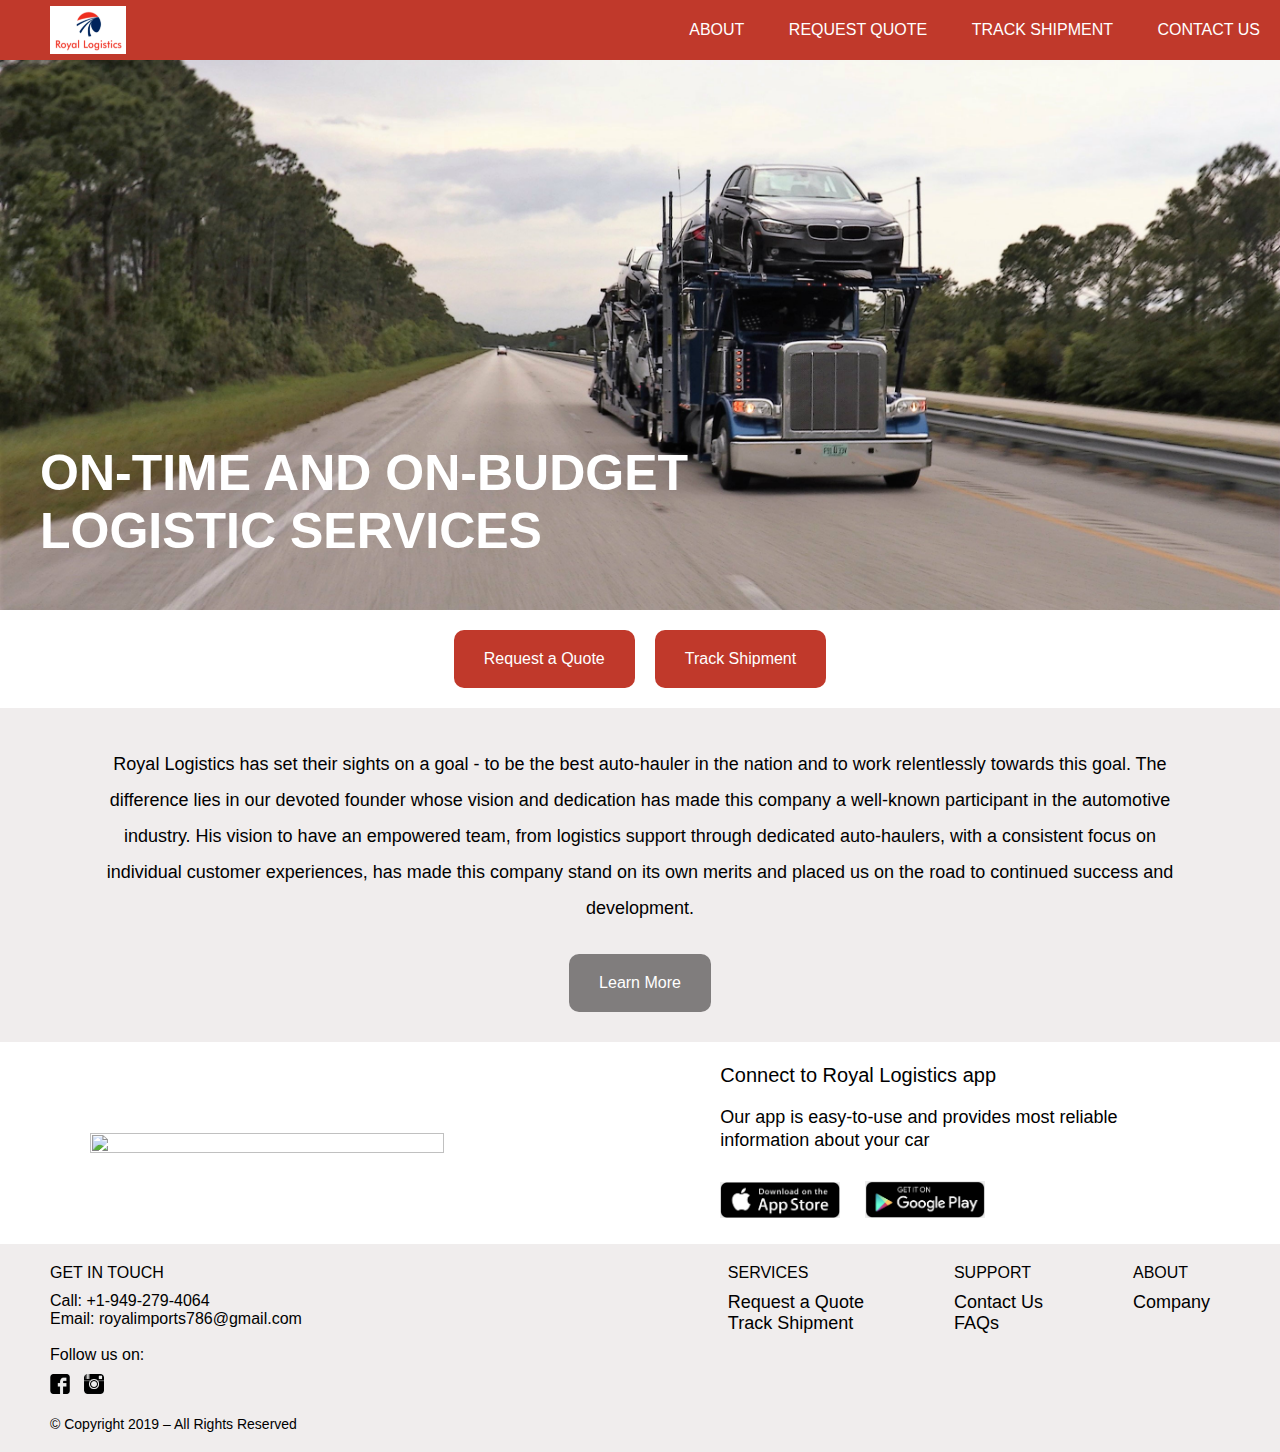
==== index.html @ ff353b6e "Royal Imports website" ====
<html>
  <body>
    <head>
      <link rel="stylesheet" href="style.css">
    </head>
    <header>
      <a href='index.html'><img src='royal-logo.png' id='logo'></a>
      <nav>
        <a href='about.html' class='button_text'>ABOUT</a>
        <a href='request_quote.html' class='button_text'>REQUEST QUOTE</a>
        <a href='track_shipment.html' class='button_text'>TRACK SHIPMENT</a>
        <a href='general_enquiries.html' class='button_text'>CONTACT US</a>
      </nav>
    </header>
    <div id='hero'>
      <h2>ON-TIME AND ON-BUDGET<br>LOGISTIC SERVICES</h2>
    </div>
    <div class='all_buttons'>
      <button class='action_button'><span class='button_text'>Request a Quote</span></button>
      <button class='action_button'><span class='button_text'>Track Shipment</span></button>
    </div>
    <div id='RI_info'>
      <p>Royal Logistics has set their sights on a goal - to be the best auto-hauler in the nation and to work relentlessly towards this goal. The difference lies in our devoted founder whose vision and dedication has made this company a well-known participant in the automotive industry. His vision to have an empowered team, from logistics support through dedicated auto-haulers, with a consistent focus on individual customer experiences, has made this company stand on its own merits and placed us on the road to continued success and development.
      </p>
      <div class='all_buttons'>
        <button class='info_button'><span class='button_text'>Learn More</span></button>
      </div>
    </div>
    <div id='app_info'>
      <img src='app.jpg' id='app_image'>
      <div id='app'>
        <div id='sub_heading'>Connect to Royal Logistics app</div>
        <p id='app_features'>Our app is easy-to-use and provides most reliable information about your car</p>
        <img src='appstore.png' class='download_app'>
        <img src='googleplay.png' class='download_app'>
      </div>
    </div>
    <div id='RI_bottom'>
      <div class='footer'>
        <div class='footer_title'>GET IN TOUCH</div>
        Call: +1-949-279-4064<br>
        Email: royalimports786@gmail.com<br>
        <br>
        Follow us on:<br>
        <img src='facebook.png' class='social_media'>
        <img src='instagram.png' class='social_media'><br><br>
        <span id='copyright'>© Copyright 2019 – All Rights Reserved</span>
      </div>
      <div id='footer_menu'>
        <div class='footer'>
          <div class='footer_title'>SERVICES</div>
          <a href='request_quote.html' class='footer_links'>Request a Quote</a><br>
          <a href='track_shipment.html'>Track Shipment</a>
        </div>
        <div class='footer'>
          <div class='footer_title'>SUPPORT</div>
          <a href='general_enquiries.html' class='footer_links'>Contact Us</a><br>
          <a href=''>FAQs</a>
        </div>
        <div class='footer'>
          <div class='footer_title'>ABOUT</div>
          <a href='about.html'>Company</a>
        </div>
      </div>
    </div>
  </body>
</html>
---- style.css ----
body {
  margin: 0px;
  padding: 0px;
}
html {
  font-family: 'Lato', sans-serif;
}
#logo {
  height: 80%;
  margin-left: 50px;}
nav > a {
  color: white;
  font-size: 11px;
  text-decoration: none;
  padding: 4px 20px;
}
header {
  display: flex;
  align-items: center;
  background-color: #c0392b;
  height: 60px;
  justify-content: space-between;
}
#hero {
  width: 100%;
  height: 550px;
  display: flex;
  color: white;
  align-items: flex-end;
  font-size: 30px;
  background-image: url('car-shipping.jpg');
  background-size: cover;
  background-position: center center;
}
h2 {
  font-size: 50px;
  padding: 50px 40px;
  margin: 0px;
}
.action_button {
  padding: 20px 30px;
  border-radius: 10px;
  margin: 20px 10px;
  background-color: #c0392b;
  color: white;
}
.button_text {
  font-size: 16px;
}
#RI_info {
  background-color: #f0eded;
  padding: 20px 100px;
  line-height: 2;
}
#RI_bottom {
  background-color: #f0eded;
  padding: 20px 50px;
  line-height: 2;
  display: flex;
  justify-content: space-between;
}
p {
  font-size: 18px;
  text-align: center;
}
.info_button {
  background-color: #807d7d;
  padding: 20px 30px;
  border-radius: 10px;
  margin: 10px 10px;
  color: white;
}
.all_buttons {
  display: flex;
  justify-content: center;
}
button {
  border: none;
}
#app_image {
  width: 60%;
  padding: 10px 40px;
  vertical-align: middle;
}
#app_info {
  padding: 20px 50px;
  display: flex;
  justify-content: center;
  line-height: 1.3;
  align-items: center;
}
#sub_heading {
  font-size: 20px;
}
.download_app {
  width: 120px;
  margin: 10px 20px 0px 0px;
}
#app {
  vertical-align: middle;
}
#app_features {
  width: 80%;
  text-align: left;
}
.footer {
  font-size: 16px;
  line-height: normal;
  display: inline-block;
  vertical-align: top;
  margin-right: 20px;
}
#footer_menu {
  display: flex;
  justify-content: flex-end;
}
.social_media {
  height: 20px;
  width: 20px;
  margin-right: 10px;
  margin-top: 10px;
}
.footer > a {
  text-decoration: none;
  color: black;
  font-size: 18px;
}
.footer_title {
  margin-bottom: 10px;
}
#copyright {
  font-size: 14px;
}
.footer_links {
  margin-right: 70px;
  padding-bottom: 50px;
}
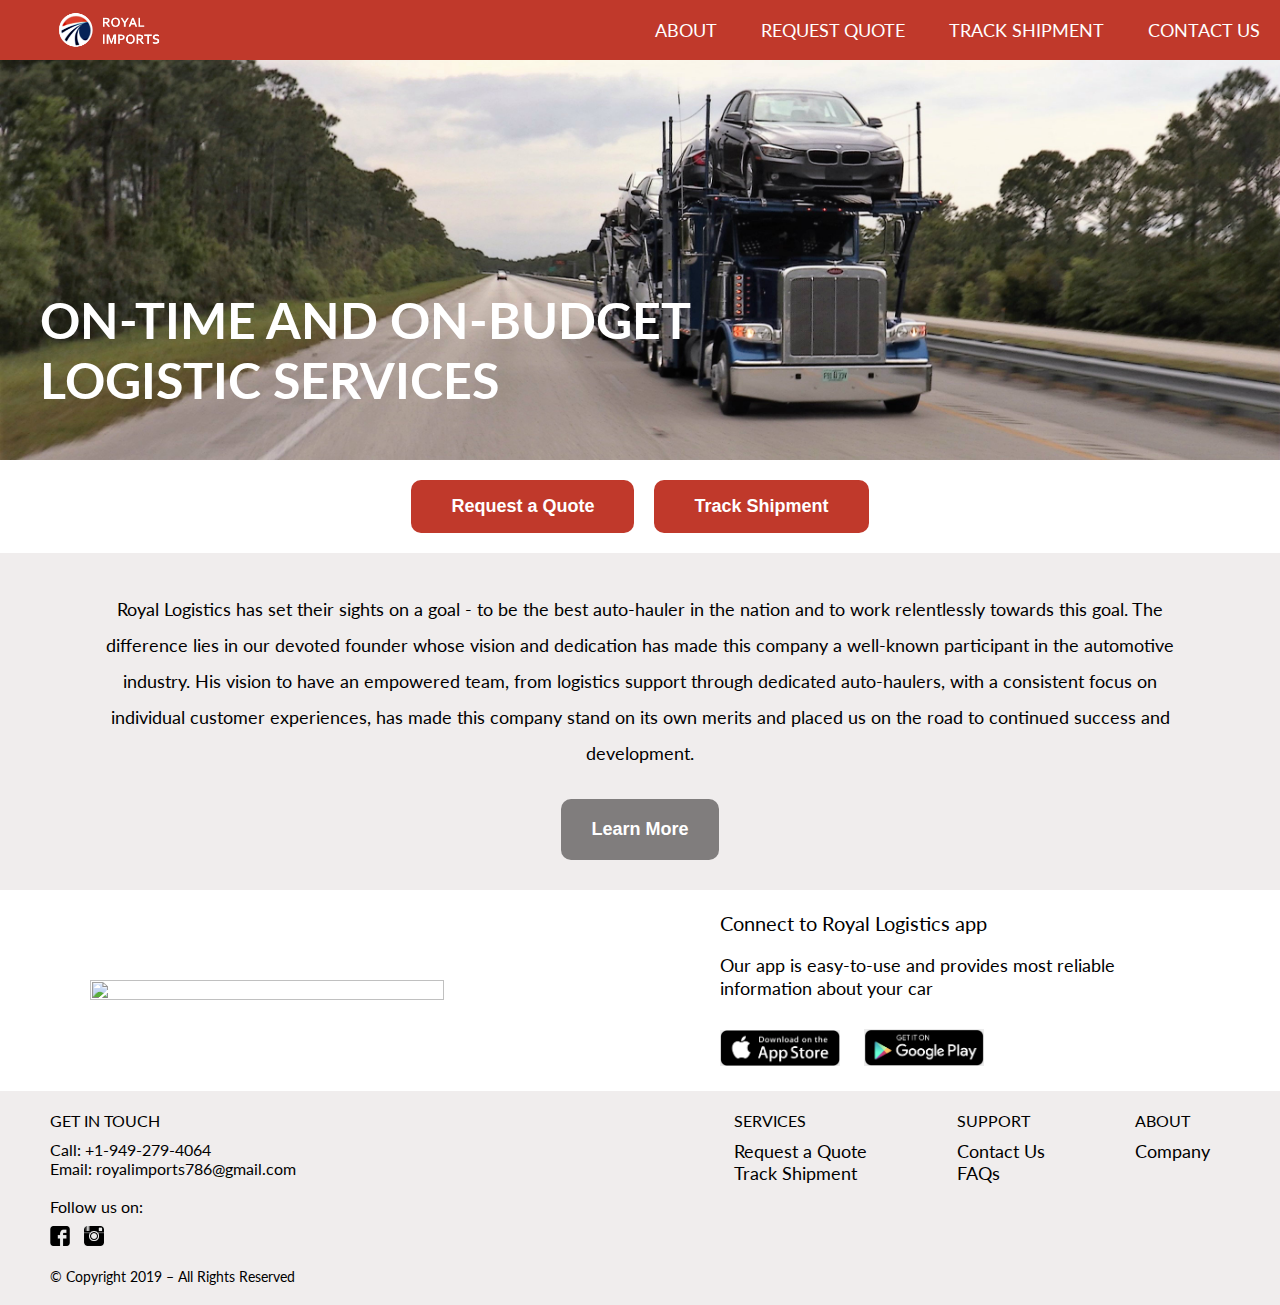
==== commit fab9bd15: "quick cleanup" ====
--- a/index.html
+++ b/index.html
@@ -1,6 +1,7 @@
 <html>
   <body>
     <head>
+      <link href="https://fonts.googleapis.com/css?family=Lato&display=swap" rel="stylesheet">
       <link rel="stylesheet" href="style.css">
     </head>
     <header>
--- a/style.css
+++ b/style.css
@@ -23,7 +23,7 @@
 }
 #hero {
   width: 100%;
-  height: 550px;
+  height: 400px;
   display: flex;
   color: white;
   align-items: flex-end;
@@ -38,14 +38,15 @@
   margin: 0px;
 }
 .action_button {
-  padding: 20px 30px;
+  padding: 16px 40px;
   border-radius: 10px;
   margin: 20px 10px;
   background-color: #c0392b;
   color: white;
+  font-weight: bold;
 }
 .button_text {
-  font-size: 16px;
+  font-size: 18px;
 }
 #RI_info {
   background-color: #f0eded;
@@ -69,6 +70,7 @@
   border-radius: 10px;
   margin: 10px 10px;
   color: white;
+  font-weight: bold;
 }
 .all_buttons {
   display: flex;
@@ -76,6 +78,7 @@
 }
 button {
   border: none;
+  cursor: pointer;
 }
 #app_image {
   width: 60%;
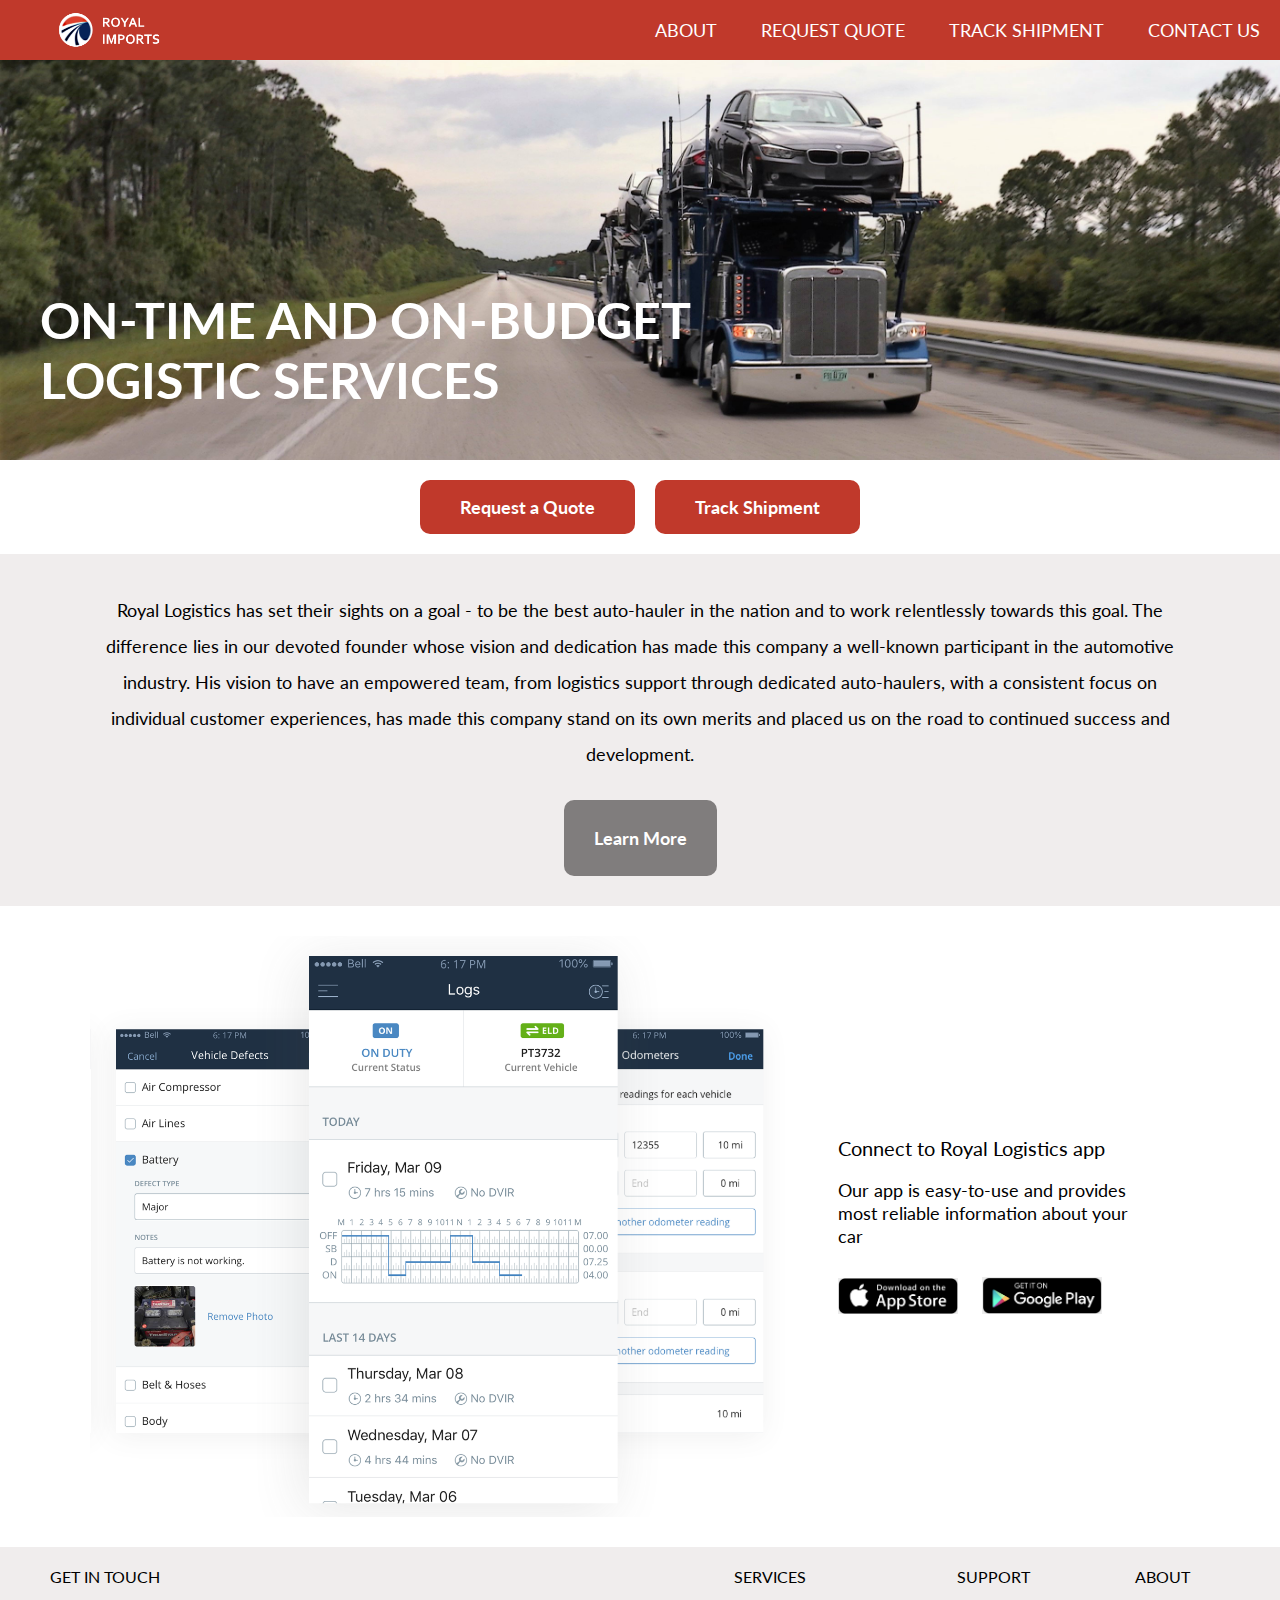
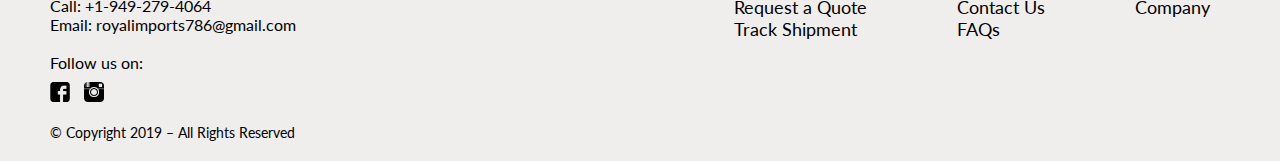
==== commit 10206623: "web changes" ====
--- a/index.html
+++ b/index.html
@@ -17,14 +17,14 @@
       <h2>ON-TIME AND ON-BUDGET<br>LOGISTIC SERVICES</h2>
     </div>
     <div class='all_buttons'>
-      <button class='action_button'><span class='button_text'>Request a Quote</span></button>
-      <button class='action_button'><span class='button_text'>Track Shipment</span></button>
+      <a href="request_quote.html" class='action_button'><span class='button_text'>Request a Quote</span></a>
+      <a href="track_shipment.html" class='action_button'><span class='button_text'>Track Shipment</span></a>
     </div>
     <div id='RI_info'>
       <p>Royal Logistics has set their sights on a goal - to be the best auto-hauler in the nation and to work relentlessly towards this goal. The difference lies in our devoted founder whose vision and dedication has made this company a well-known participant in the automotive industry. His vision to have an empowered team, from logistics support through dedicated auto-haulers, with a consistent focus on individual customer experiences, has made this company stand on its own merits and placed us on the road to continued success and development.
       </p>
       <div class='all_buttons'>
-        <button class='info_button'><span class='button_text'>Learn More</span></button>
+        <a href="about.html" class='info_button'><span class='button_text'>Learn More</span></a>
       </div>
     </div>
     <div id='app_info'>
--- a/style.css
+++ b/style.css
@@ -1,6 +1,9 @@
 body {
   margin: 0px;
   padding: 0px;
+}
+a {
+  text-decoration: none;
 }
 html {
   font-family: 'Lato', sans-serif;
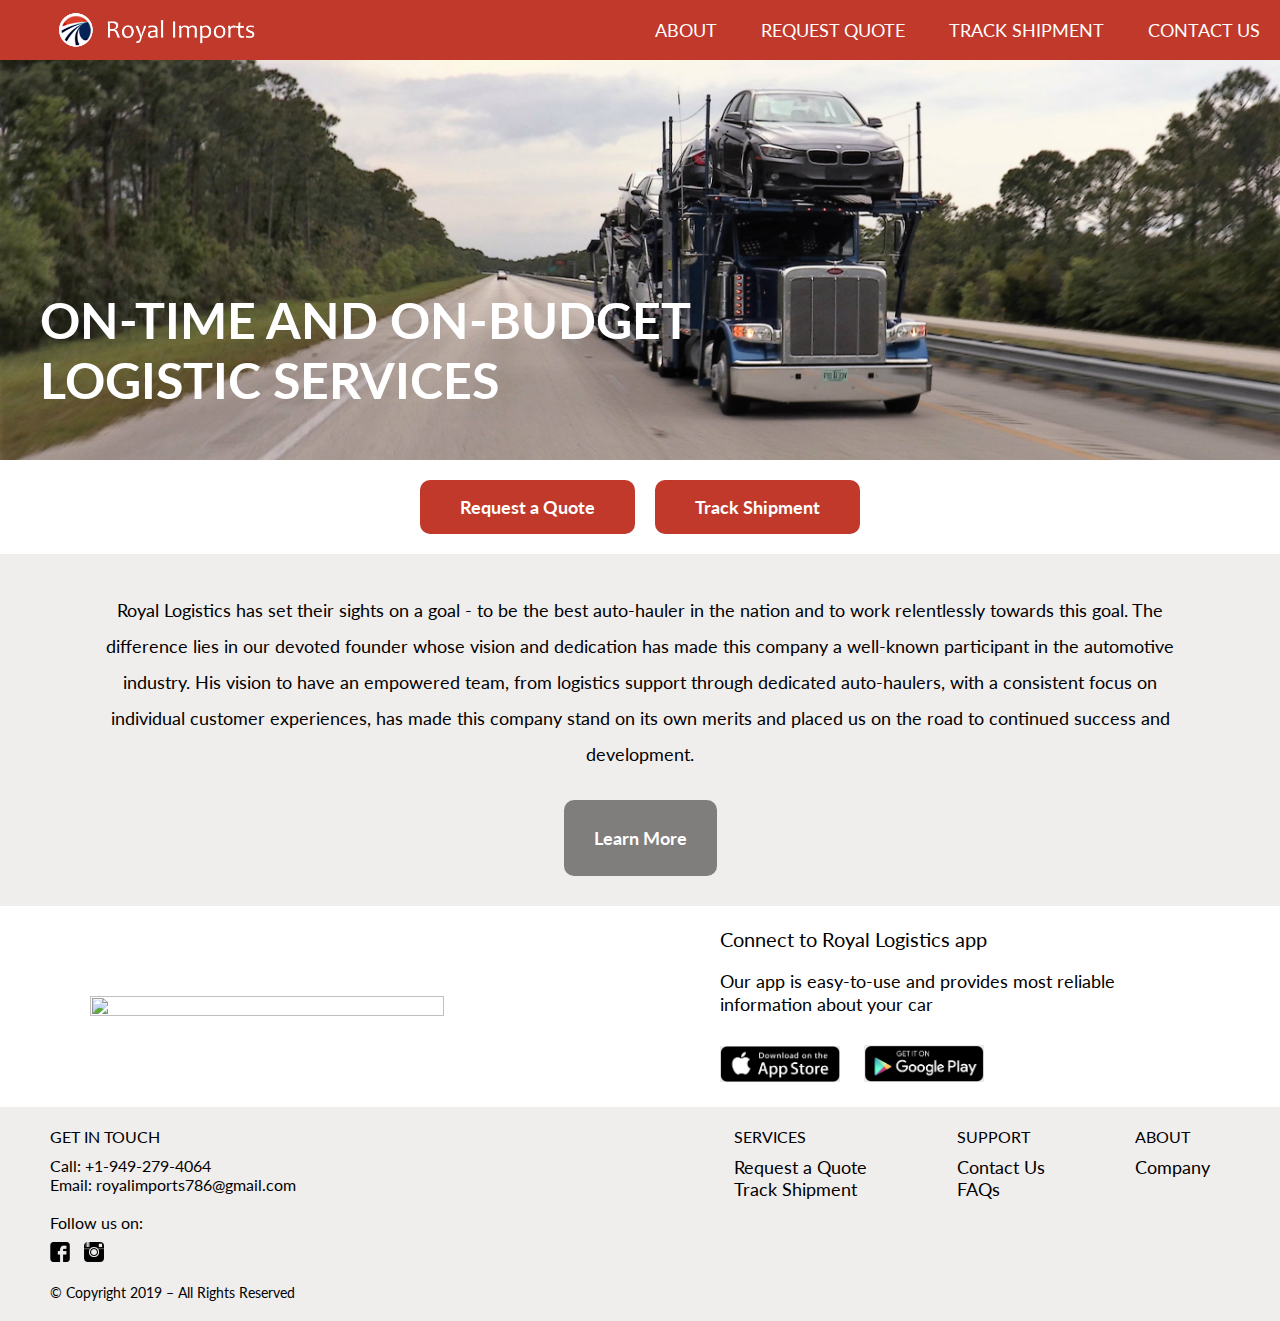
==== commit 616531ea: "reorg file structure" ====
--- a/index.html
+++ b/index.html
@@ -2,10 +2,10 @@
   <body>
     <head>
       <link href="https://fonts.googleapis.com/css?family=Lato&display=swap" rel="stylesheet">
-      <link rel="stylesheet" href="style.css">
+      <link rel="stylesheet" href="style/style.css">
     </head>
     <header>
-      <a href='index.html'><img src='royal-logo.png' id='logo'></a>
+      <a href='index.html'><img src='images/royal-logo.png' id='logo'></a>
       <nav>
         <a href='about.html' class='button_text'>ABOUT</a>
         <a href='request_quote.html' class='button_text'>REQUEST QUOTE</a>
@@ -28,12 +28,12 @@
       </div>
     </div>
     <div id='app_info'>
-      <img src='app.jpg' id='app_image'>
+      <img src='images/app.jpg' id='app_image'>
       <div id='app'>
         <div id='sub_heading'>Connect to Royal Logistics app</div>
         <p id='app_features'>Our app is easy-to-use and provides most reliable information about your car</p>
-        <img src='appstore.png' class='download_app'>
-        <img src='googleplay.png' class='download_app'>
+        <img src='images/appstore.png' class='download_app'>
+        <img src='images/googleplay.png' class='download_app'>
       </div>
     </div>
     <div id='RI_bottom'>
@@ -43,8 +43,8 @@
         Email: royalimports786@gmail.com<br>
         <br>
         Follow us on:<br>
-        <img src='facebook.png' class='social_media'>
-        <img src='instagram.png' class='social_media'><br><br>
+        <img src='images/facebook.png' class='social_media'>
+        <img src='images/instagram.png' class='social_media'><br><br>
         <span id='copyright'>© Copyright 2019 – All Rights Reserved</span>
       </div>
       <div id='footer_menu'>
--- a/style/style.css
+++ b/style/style.css
@@ -0,0 +1,143 @@
+body {
+  margin: 0px;
+  padding: 0px;
+}
+a {
+  text-decoration: none;
+}
+html {
+  font-family: 'Lato', sans-serif;
+}
+#logo {
+  height: 80%;
+  margin-left: 50px;}
+nav > a {
+  color: white;
+  font-size: 11px;
+  text-decoration: none;
+  padding: 4px 20px;
+}
+header {
+  display: flex;
+  align-items: center;
+  background-color: #c0392b;
+  height: 60px;
+  justify-content: space-between;
+}
+#hero {
+  width: 100%;
+  height: 400px;
+  display: flex;
+  color: white;
+  align-items: flex-end;
+  font-size: 30px;
+  background-image: url('../images/car-shipping.jpg');
+  background-size: cover;
+  background-position: center center;
+}
+h2 {
+  font-size: 50px;
+  padding: 50px 40px;
+  margin: 0px;
+}
+.action_button {
+  padding: 16px 40px;
+  border-radius: 10px;
+  margin: 20px 10px;
+  background-color: #c0392b;
+  color: white;
+  font-weight: bold;
+}
+.button_text {
+  font-size: 18px;
+}
+#RI_info {
+  background-color: #f0eded;
+  padding: 20px 100px;
+  line-height: 2;
+}
+#RI_bottom {
+  background-color: #f0eded;
+  padding: 20px 50px;
+  line-height: 2;
+  display: flex;
+  justify-content: space-between;
+}
+p {
+  font-size: 18px;
+  text-align: center;
+}
+.info_button {
+  background-color: #807d7d;
+  padding: 20px 30px;
+  border-radius: 10px;
+  margin: 10px 10px;
+  color: white;
+  font-weight: bold;
+}
+.all_buttons {
+  display: flex;
+  justify-content: center;
+}
+button {
+  border: none;
+  cursor: pointer;
+}
+#app_image {
+  width: 60%;
+  padding: 10px 40px;
+  vertical-align: middle;
+}
+#app_info {
+  padding: 20px 50px;
+  display: flex;
+  justify-content: center;
+  line-height: 1.3;
+  align-items: center;
+}
+#sub_heading {
+  font-size: 20px;
+}
+.download_app {
+  width: 120px;
+  margin: 10px 20px 0px 0px;
+}
+#app {
+  vertical-align: middle;
+}
+#app_features {
+  width: 80%;
+  text-align: left;
+}
+.footer {
+  font-size: 16px;
+  line-height: normal;
+  display: inline-block;
+  vertical-align: top;
+  margin-right: 20px;
+}
+#footer_menu {
+  display: flex;
+  justify-content: flex-end;
+}
+.social_media {
+  height: 20px;
+  width: 20px;
+  margin-right: 10px;
+  margin-top: 10px;
+}
+.footer > a {
+  text-decoration: none;
+  color: black;
+  font-size: 18px;
+}
+.footer_title {
+  margin-bottom: 10px;
+}
+#copyright {
+  font-size: 14px;
+}
+.footer_links {
+  margin-right: 70px;
+  padding-bottom: 50px;
+}
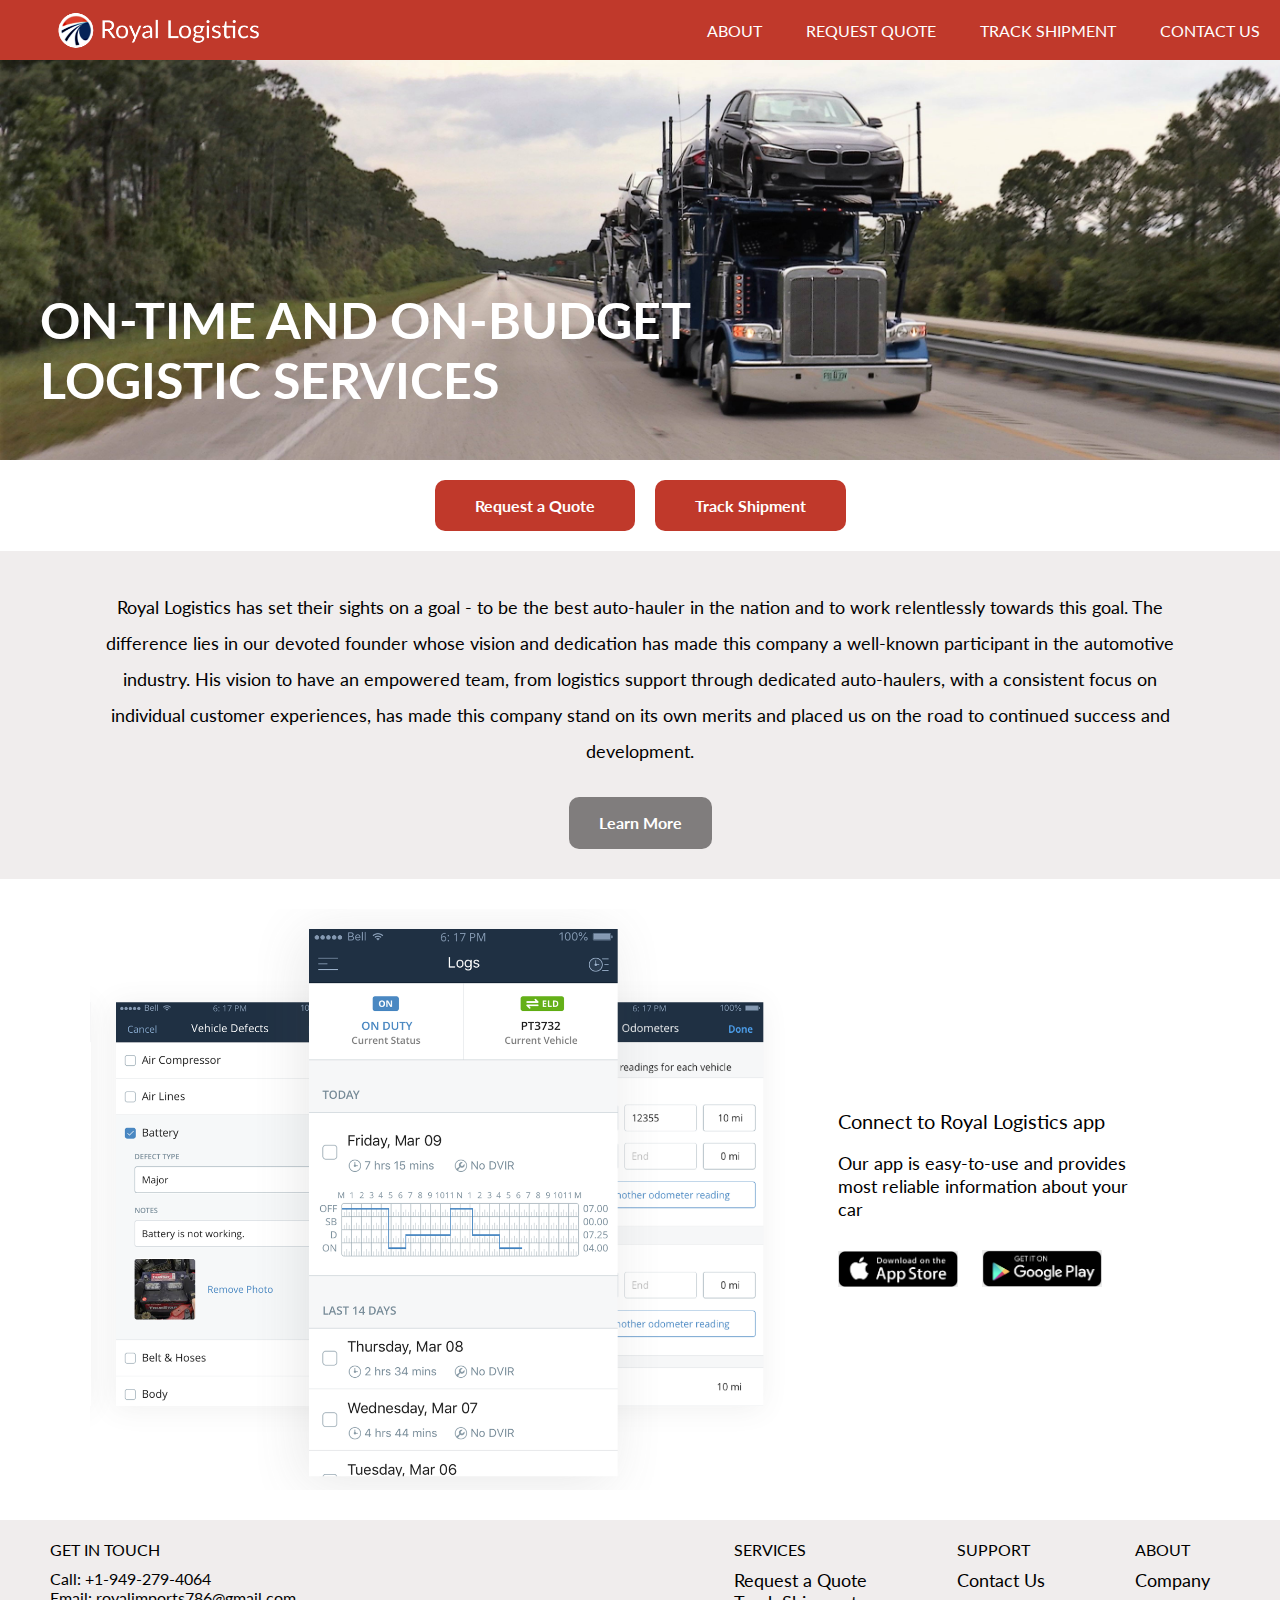
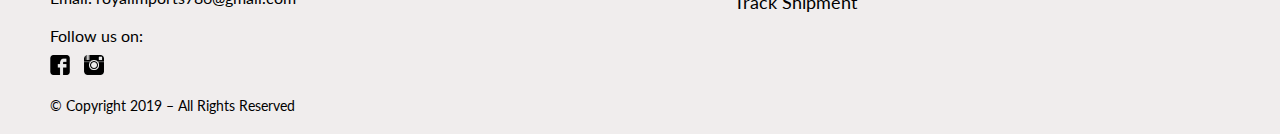
==== commit 67953421: "Deleted FAQs & Added title" ====
--- a/index.html
+++ b/index.html
@@ -1,4 +1,7 @@
 <html>
+  <head>
+    <title>Royal Logitics</title>
+  </head>
   <body>
     <head>
       <link href="https://fonts.googleapis.com/css?family=Lato&display=swap" rel="stylesheet">
@@ -56,7 +59,6 @@
         <div class='footer'>
           <div class='footer_title'>SUPPORT</div>
           <a href='general_enquiries.html' class='footer_links'>Contact Us</a><br>
-          <a href=''>FAQs</a>
         </div>
         <div class='footer'>
           <div class='footer_title'>ABOUT</div>
--- a/style/style.css
+++ b/style/style.css
@@ -48,8 +48,11 @@
   color: white;
   font-weight: bold;
 }
+.action_button:hover {
+  background-color: #e0594b;
+}
 .button_text {
-  font-size: 18px;
+  font-size: 16px;
 }
 #RI_info {
   background-color: #f0eded;
@@ -69,11 +72,17 @@
 }
 .info_button {
   background-color: #807d7d;
-  padding: 20px 30px;
+  padding: 10px 30px;
   border-radius: 10px;
   margin: 10px 10px;
   color: white;
   font-weight: bold;
+}
+.info_button:hover {
+  background-color: #a09d9d;
+}
+.action_button, .info_button {
+  transition: background-color 0.2s ease;;
 }
 .all_buttons {
   display: flex;
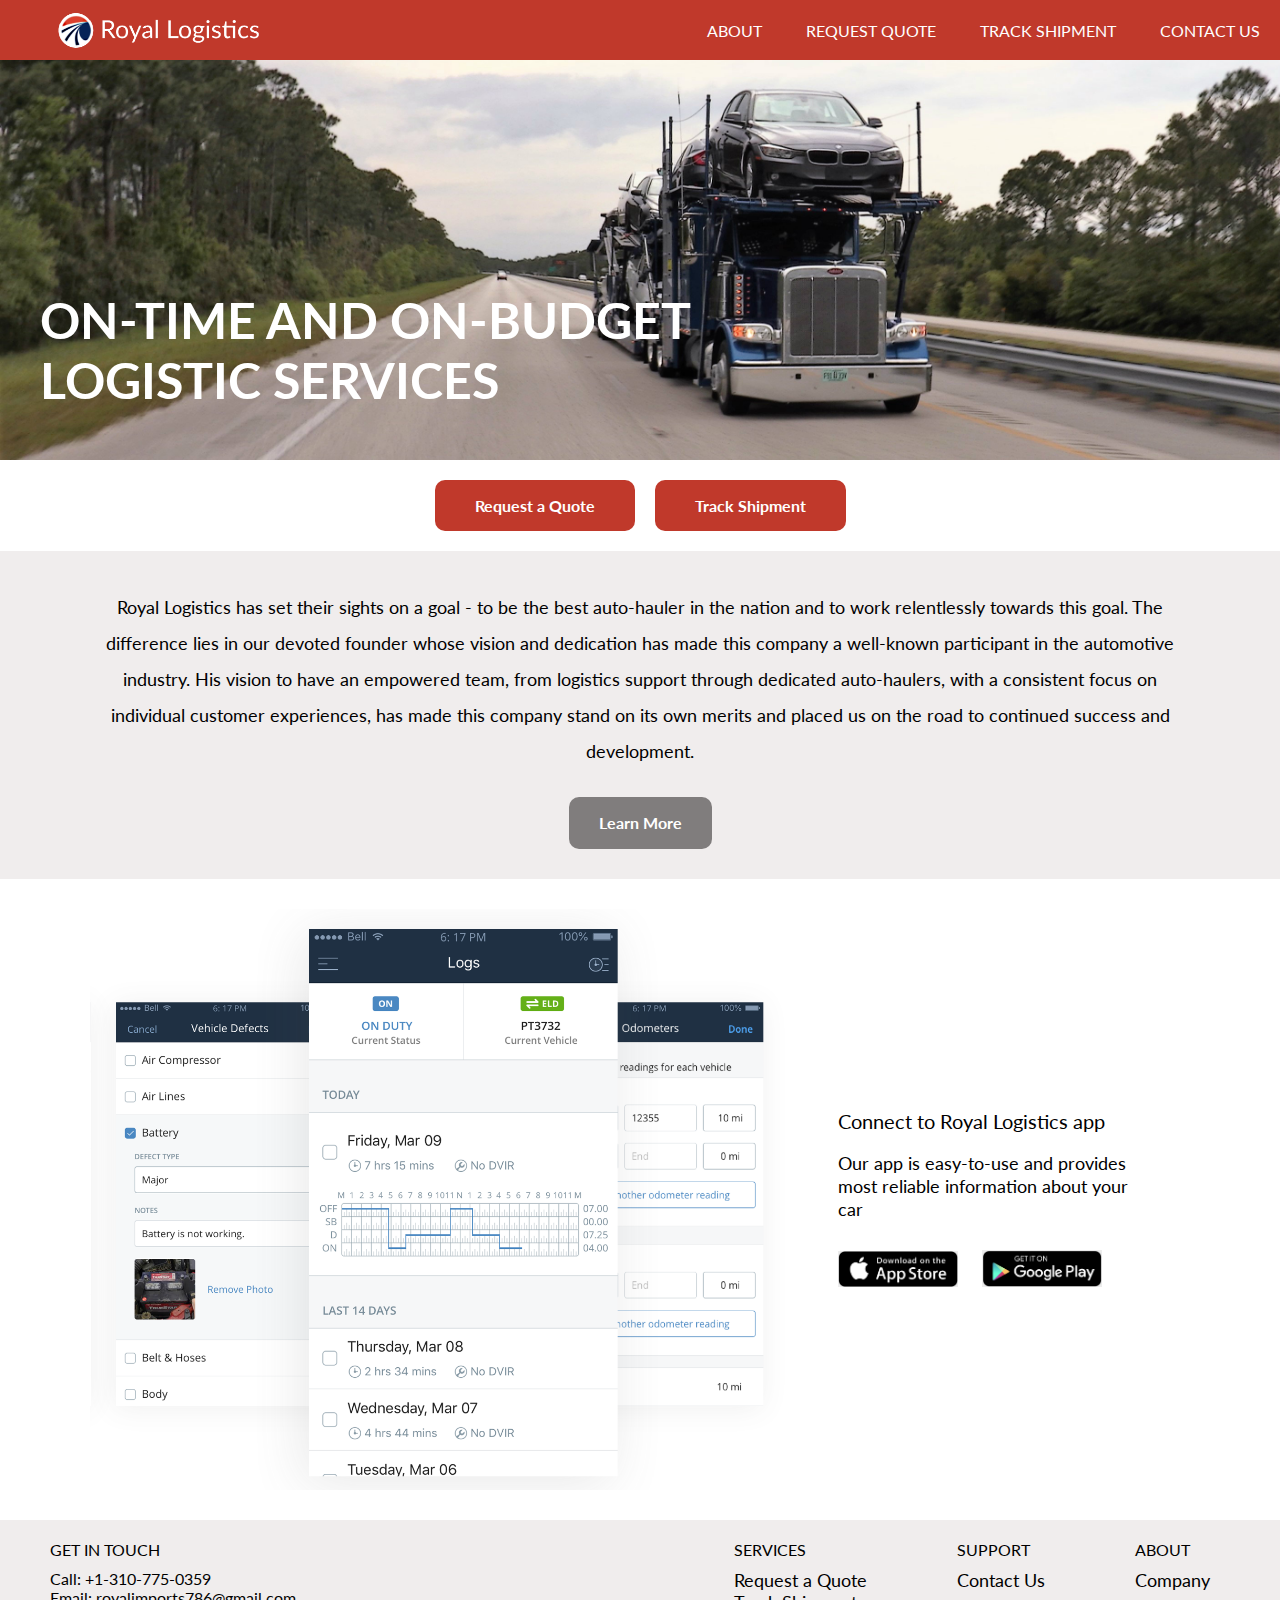
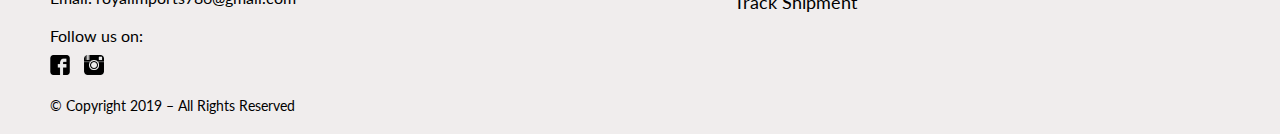
==== commit be9637fb: "fixed address & tele" ====
--- a/index.html
+++ b/index.html
@@ -1,12 +1,10 @@
 <html>
   <head>
-    <title>Royal Logitics</title>
+    <title>Royal Logistics</title>
+    <link href="https://fonts.googleapis.com/css?family=Lato&display=swap" rel="stylesheet">
+    <link rel="stylesheet" href="style/style.css">
   </head>
   <body>
-    <head>
-      <link href="https://fonts.googleapis.com/css?family=Lato&display=swap" rel="stylesheet">
-      <link rel="stylesheet" href="style/style.css">
-    </head>
     <header>
       <a href='index.html'><img src='images/royal-logo.png' id='logo'></a>
       <nav>
@@ -42,7 +40,7 @@
     <div id='RI_bottom'>
       <div class='footer'>
         <div class='footer_title'>GET IN TOUCH</div>
-        Call: +1-949-279-4064<br>
+        Call: +1-310-775-0359<br>
         Email: royalimports786@gmail.com<br>
         <br>
         Follow us on:<br>
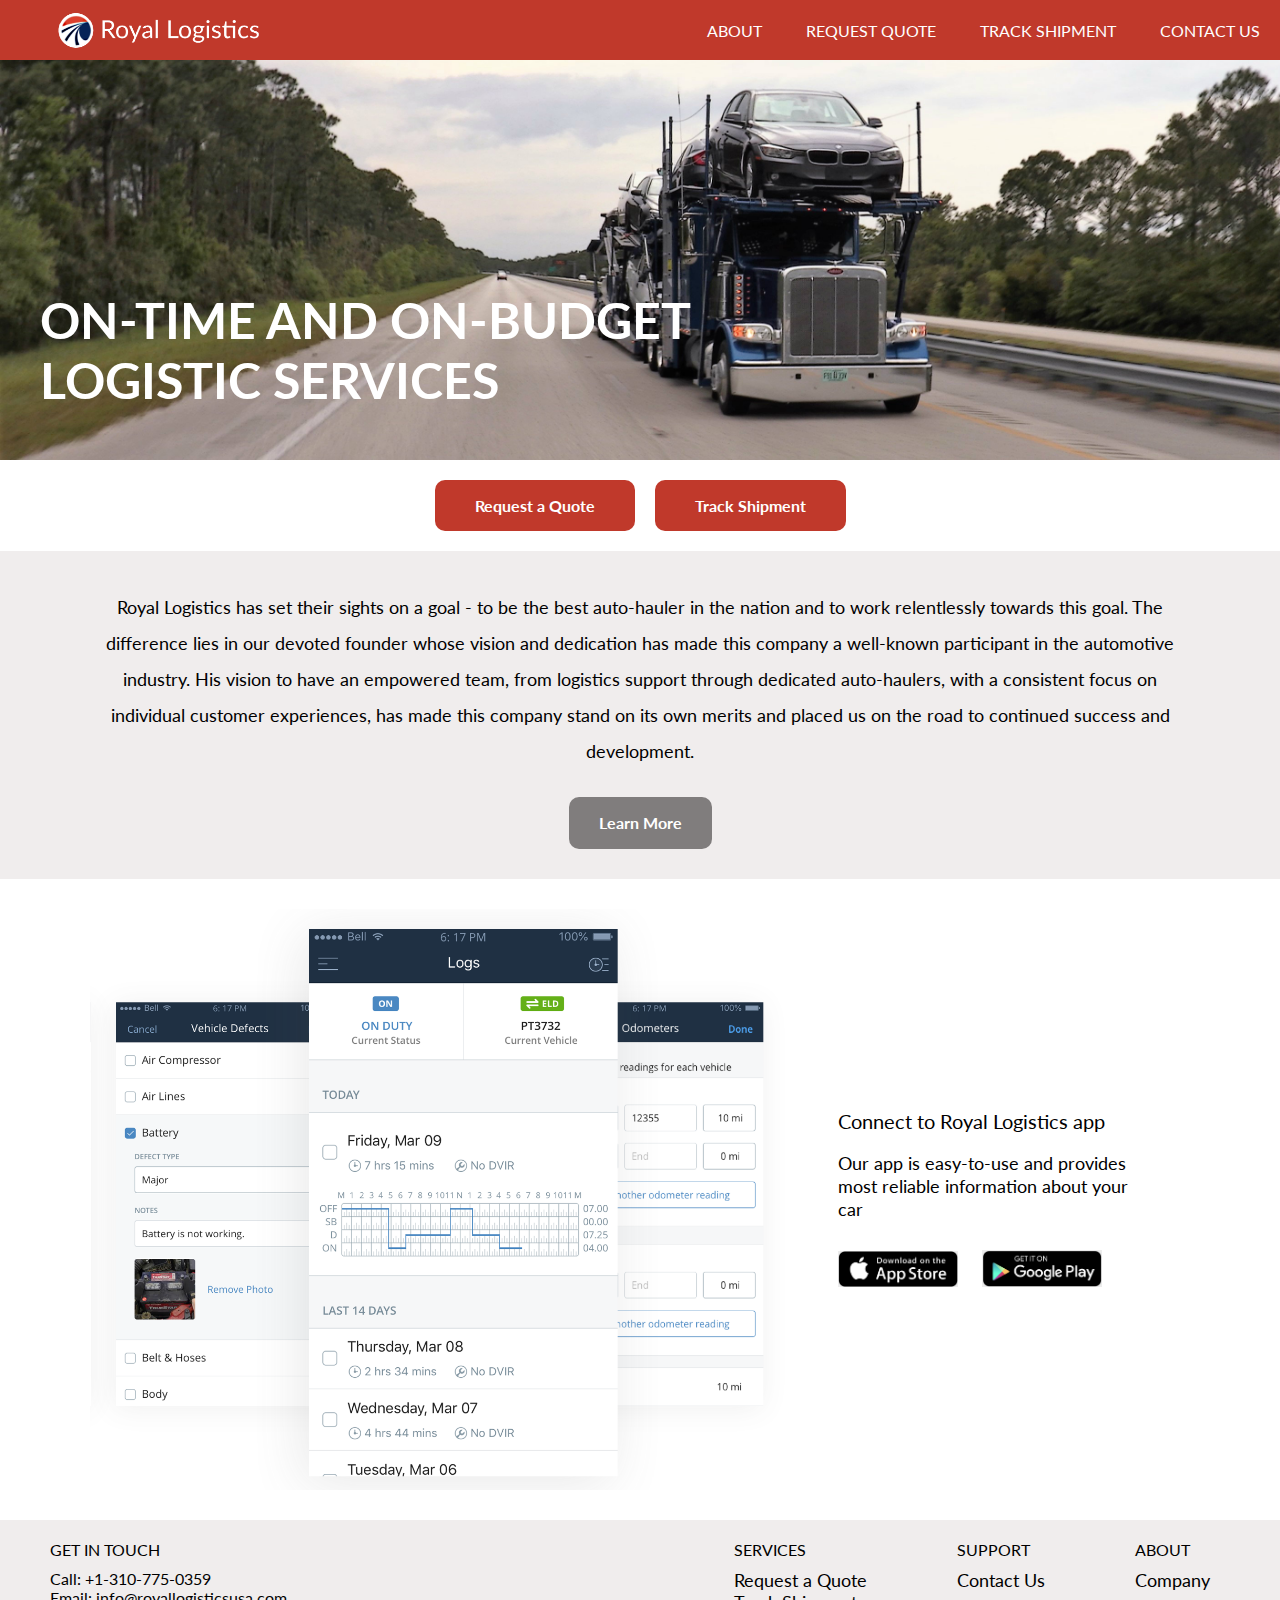
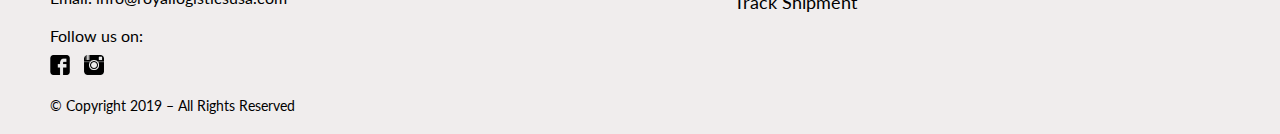
==== commit 3f3ee2d0: "fixed for new email address, inluding contact" ====
--- a/index.html
+++ b/index.html
@@ -41,7 +41,7 @@
       <div class='footer'>
         <div class='footer_title'>GET IN TOUCH</div>
         Call: +1-310-775-0359<br>
-        Email: royalimports786@gmail.com<br>
+        Email: info@royallogisticsusa.com<br>
         <br>
         Follow us on:<br>
         <img src='images/facebook.png' class='social_media'>
